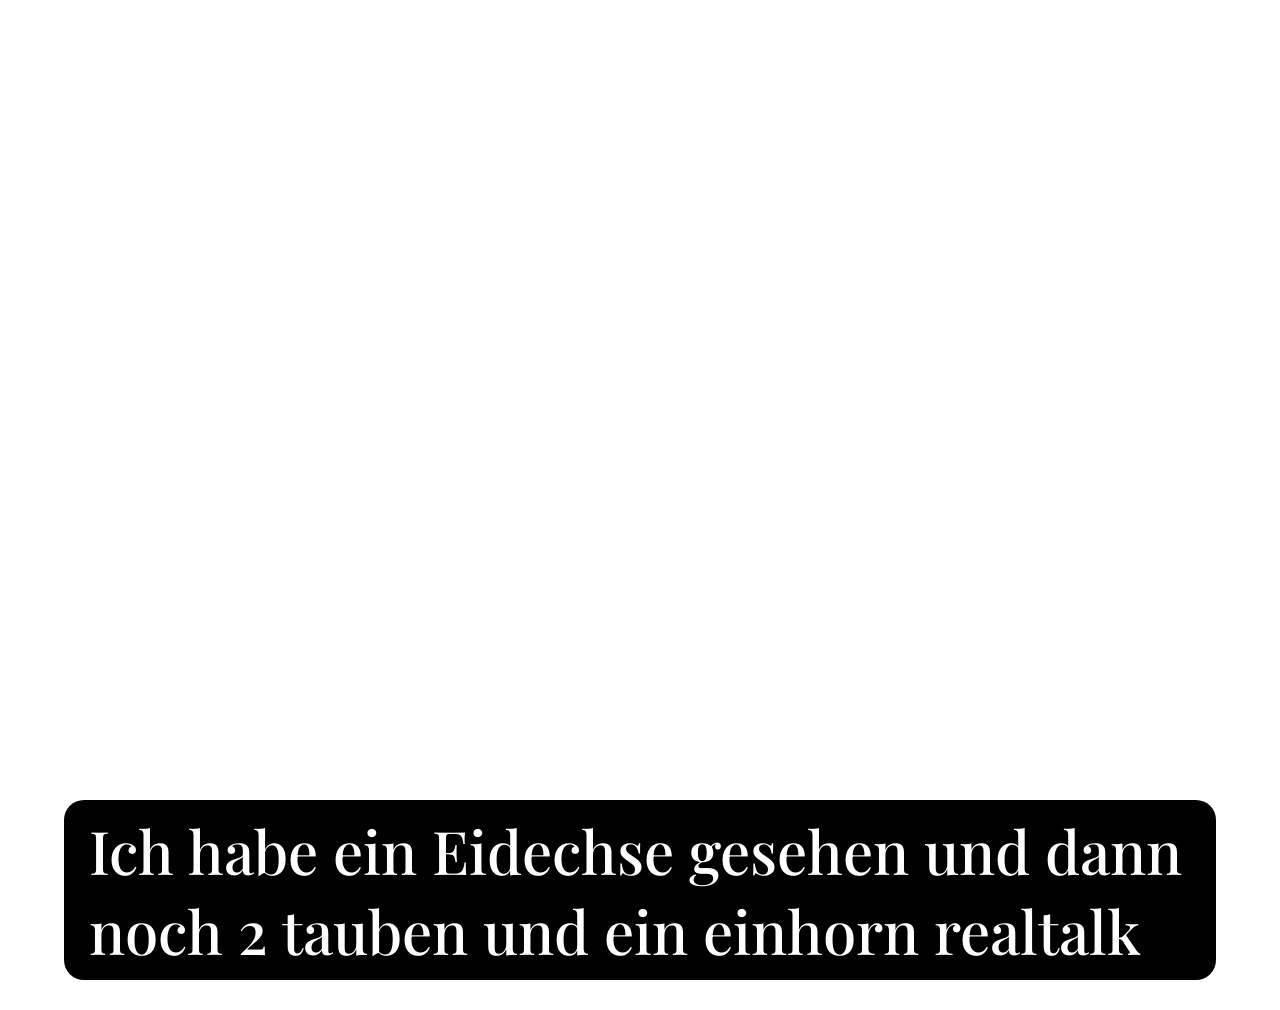
==== observations.html @ cac3626c "Add files via upload" ====
<!DOCTYPE html>
<html lang="en">
<head>
<meta charset="utf-8">

<link rel="stylesheet" href="main.css">

<link rel="preconnect" href="https://fonts.googleapis.com">
<link rel="preconnect" href="https://fonts.gstatic.com" crossorigin>
<link href="https://fonts.googleapis.com/css2?family=Playfair+Display:ital,wght@0,400..900;1,400..900&display=swap" rel="stylesheet">

<style>
  body {
    background-color: white;
  }
</style>

</head>
<body>

  <!-- comment bereich -->

  <div id="comments">
    <div class="post">
      <p>Ich habe ein Eidechse gesehen und dann noch 2 tauben und ein einhorn realtalk</p>
    </div>

  </div>



</body>
---- main.css ----
html {
  margin: 0;
  padding: 0;

  font-family: "Playfair Display", serif;
  font-optical-sizing: auto;
  font-weight: 500;
  font-style: normal;
  font-size: 60px;
}

body {
  margin: 0;
  padding: 0;
  width: 100%;
  height: 100%;
  overflow: hidden;
  position: relative;
  background-color: black;

  transition: background-color 3s ease;
}

p {
  margin: 0;
}

a {
  color: black;
  text-decoration: none;
}

#all {
  position: fixed;
  inset: 0;
  transition: opacity 0.8s ease, filter 0.8s ease;
  will-change: opacity, filter;
}

#all.hidden {
  filter: blur(12px);
    opacity: 0;
  pointer-events: none;
}

#all p {

  text-align: center;
  position: fixed;
  z-index: 2;
  left: 50%;
  top: 50%;
  transform: translate(-50%, -50%);
  margin: 0;
  white-space: nowrap;
}

#text1 {
  opacity: 0;
   filter: blur(10px);

   animation: introOutro 5s ease forwards;
   animation-delay: 1s;
}

#text2 {
  opacity: 0;
  filter: blur(10px);
  animation: introOutro 5s ease forwards;
  animation-delay: 6s;
}

#text3 {
  opacity: 0;
  filter: blur(10px);
  animation: introOutro 5s ease forwards;
  animation-delay: 11s;
}

#text4 {
  opacity: 0;
  filter: blur(10px);
  animation: intro 2.5s ease forwards;
  animation-delay: 16s;
}

@keyframes introOutro {
  0% {
    opacity: 0;
    filter: blur(10px);
  }
  30% {
    opacity: 1;
    filter: blur(0);
  }
  70% {
    opacity: 1;
    filter: blur(0);
  }
  100% {
    opacity: 0;
    filter: blur(10px);
  }
}

@keyframes intro {
  0% {
    opacity: 0;
    filter: blur(10px);
  }
  100% {
    opacity: 1;
    filter: blur(0);
  }

}

#bg1 {
  width: 100vw;
  height: 100dvh;
}

#fullscreen-video {
    position: fixed;
    top: 0;
    left: 0;

    width: 100vw;
    height: 100dvh;
    z-index: 1;
    object-fit: cover;
    display: block;
}




#formwrap {
  position: fixed;
  left: 50%;
  top: 50%;
  transform: translate(-50%, -50%);

  transition: opacity 0.6s ease, filter 0.6s ease;
  pointer-events: auto;
}

#formwrap.hidden {
  opacity: 0;
  filter: blur(4px);
  pointer-events: none;
}

textarea {
  width: 90vw;
  height: 330px;
  font-family: inherit;
  font-size: inherit;
  border-radius: 20px;
  border: 0px;
}

textarea::placeholder {
  text-align: center;
  color: grey;
}

#buttonwrap {
  width: 100%;

  text-align: center;
}

button {
  margin-top: 20px;
  font-family: inherit;
  font-size: 30px;
  background-color: black;
  color: white;
}


#weiter {
  z-index: -2;
  width: 400px;
  height: 400px;
  opacity: 0;
  filter: blur(4px);
  transition: opacity 2s ease, filter 2s ease;

  position: fixed;
  z-index: 2;
  left: 50%;
  top: 50%;
  transform: translate(-50%, -50%);
  margin: 0;

  pointer-events: none;
}

#weiter.sichtbar {
  opacity: 1;
  filter: blur(0px);
  pointer-events: auto;
}

#weiter img {
  width: 100%;
  height: auto;
}







#comments {
  padding-top: 800px;
  opacity: 0;
  animation: intro 3s ease forwards;
  width: 90vw;
  margin: auto;

}



.post {
  margin-bottom: 30px;

  height: auto;
  font-family: inherit;
  font-size: inherit;
  border-radius: 20px;
  border: 0px;
  background-color: black;
}

.post p {
  color: white;
  padding-left: 25px;
  padding-top: 10px;
  padding-bottom: 10px;
  padding-right: 25px;
  width: 100%;
}
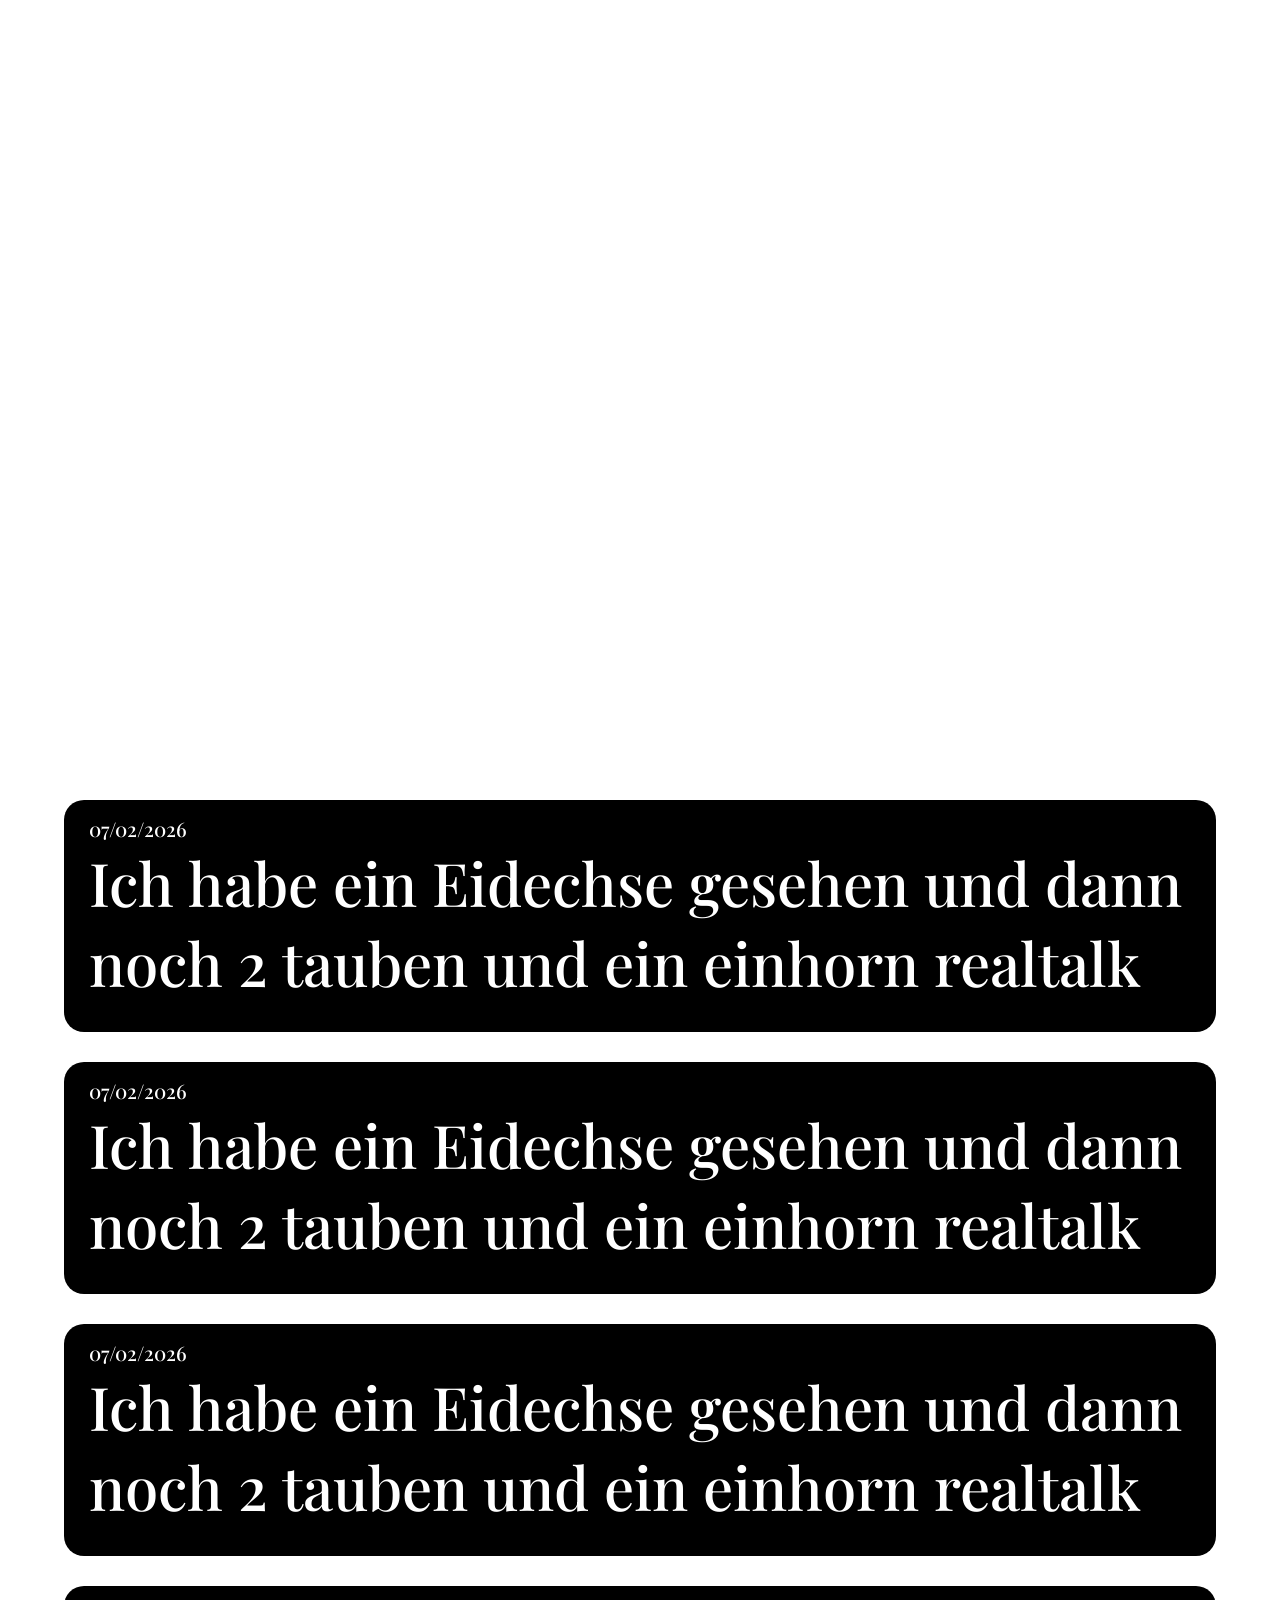
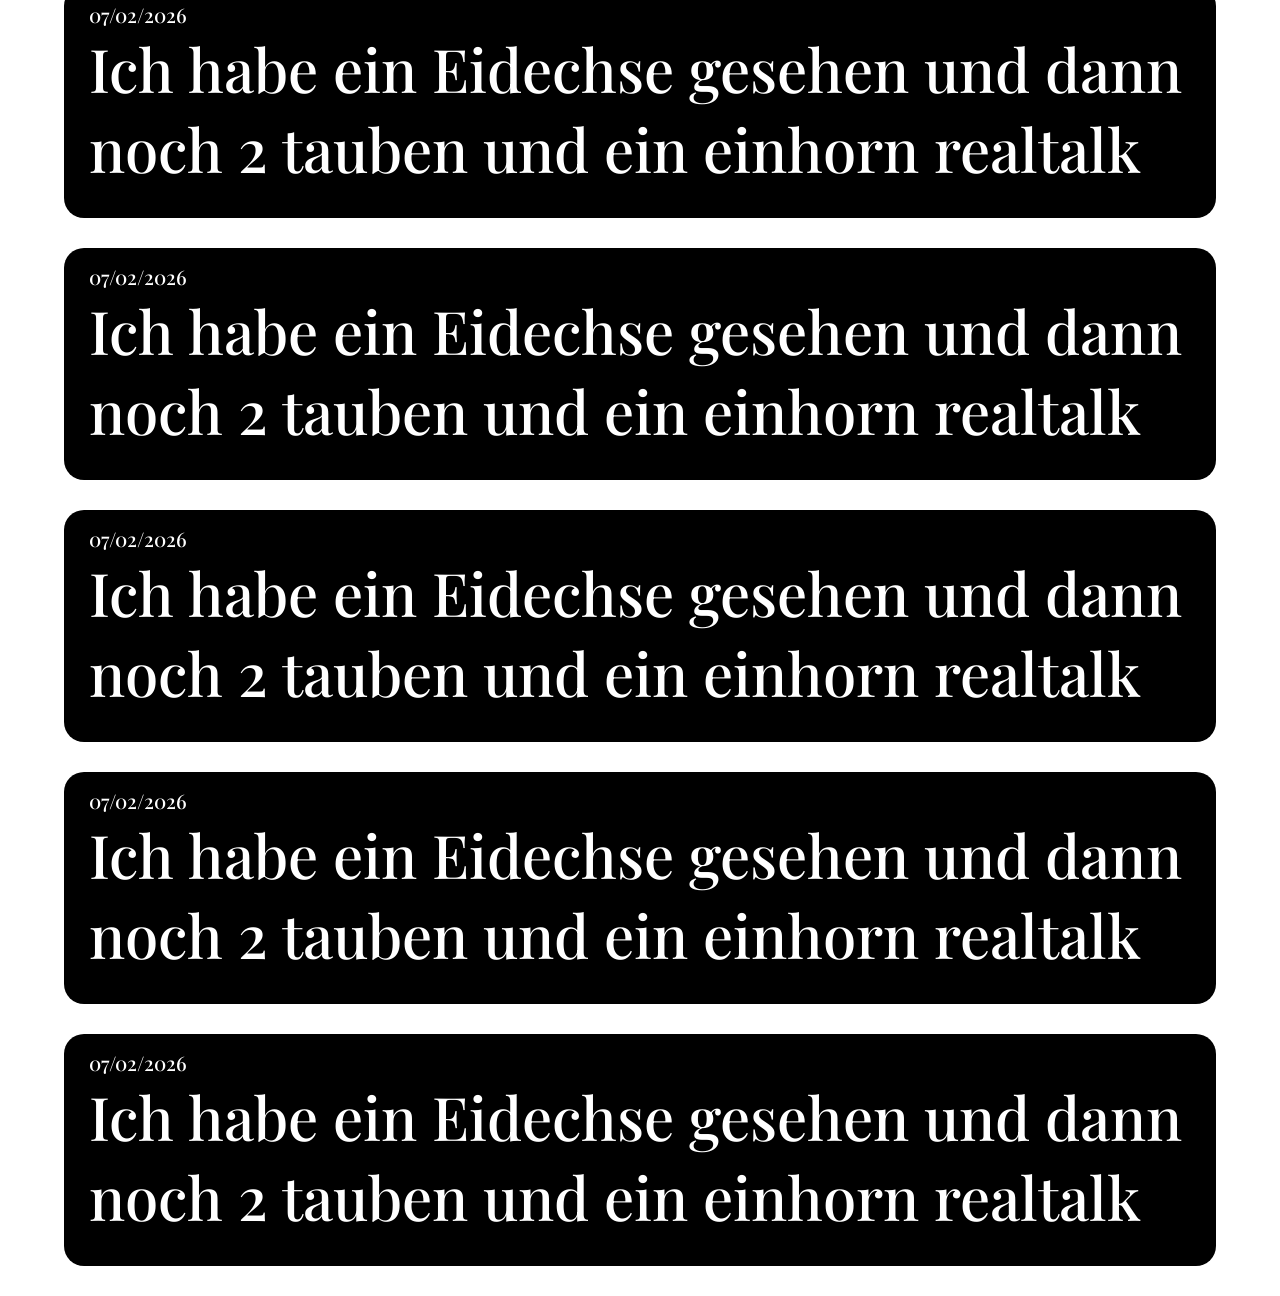
==== commit 01c83850: "Add files via upload" ====
--- a/observations.html
+++ b/observations.html
@@ -21,7 +21,37 @@
   <!-- comment bereich -->
 
   <div id="comments">
+
     <div class="post">
+      <p class="date">07/02/2026</p>
+      <p>Ich habe ein Eidechse gesehen und dann noch 2 tauben und ein einhorn realtalk</p>
+    </div>
+    <div class="post">
+      <p class="date">07/02/2026</p>
+      <p>Ich habe ein Eidechse gesehen und dann noch 2 tauben und ein einhorn realtalk</p>
+    </div>
+    <div class="post">
+      <p class="date">07/02/2026</p>
+      <p>Ich habe ein Eidechse gesehen und dann noch 2 tauben und ein einhorn realtalk</p>
+    </div>
+    <div class="post">
+      <p class="date">07/02/2026</p>
+      <p>Ich habe ein Eidechse gesehen und dann noch 2 tauben und ein einhorn realtalk</p>
+    </div>
+    <div class="post">
+      <p class="date">07/02/2026</p>
+      <p>Ich habe ein Eidechse gesehen und dann noch 2 tauben und ein einhorn realtalk</p>
+    </div>
+    <div class="post">
+      <p class="date">07/02/2026</p>
+      <p>Ich habe ein Eidechse gesehen und dann noch 2 tauben und ein einhorn realtalk</p>
+    </div>
+    <div class="post">
+      <p class="date">07/02/2026</p>
+      <p>Ich habe ein Eidechse gesehen und dann noch 2 tauben und ein einhorn realtalk</p>
+    </div>
+    <div class="post">
+      <p class="date">07/02/2026</p>
       <p>Ich habe ein Eidechse gesehen und dann noch 2 tauben und ein einhorn realtalk</p>
     </div>
 
--- a/main.css
+++ b/main.css
@@ -14,7 +14,6 @@
   padding: 0;
   width: 100%;
   height: 100%;
-  overflow: hidden;
   position: relative;
   background-color: black;
 
@@ -136,19 +135,20 @@
 
 
 #formwrap {
+  opacity: 0;
   position: fixed;
   left: 50%;
   top: 50%;
   transform: translate(-50%, -50%);
-
+  filter: blur(4px);
   transition: opacity 0.6s ease, filter 0.6s ease;
+  pointer-events: none;
+}
+
+#formwrap.sichtbar {
+  opacity: 1;
   pointer-events: auto;
-}
-
-#formwrap.hidden {
-  opacity: 0;
-  filter: blur(4px);
-  pointer-events: none;
+  filter: blur(0px);
 }
 
 textarea {
@@ -221,27 +221,26 @@
   animation: intro 3s ease forwards;
   width: 90vw;
   margin: auto;
-
 }
 
 
 
 .post {
+  padding: 15px 25px 30px 25px;
   margin-bottom: 30px;
-
   height: auto;
   font-family: inherit;
   font-size: inherit;
   border-radius: 20px;
-  border: 0px;
   background-color: black;
 }
 
 .post p {
+  margin: 0;
   color: white;
-  padding-left: 25px;
-  padding-top: 10px;
-  padding-bottom: 10px;
-  padding-right: 25px;
-  width: 100%;
-}
+  width: 100%;
+}
+
+.date {
+  font-size: 20px;
+}
